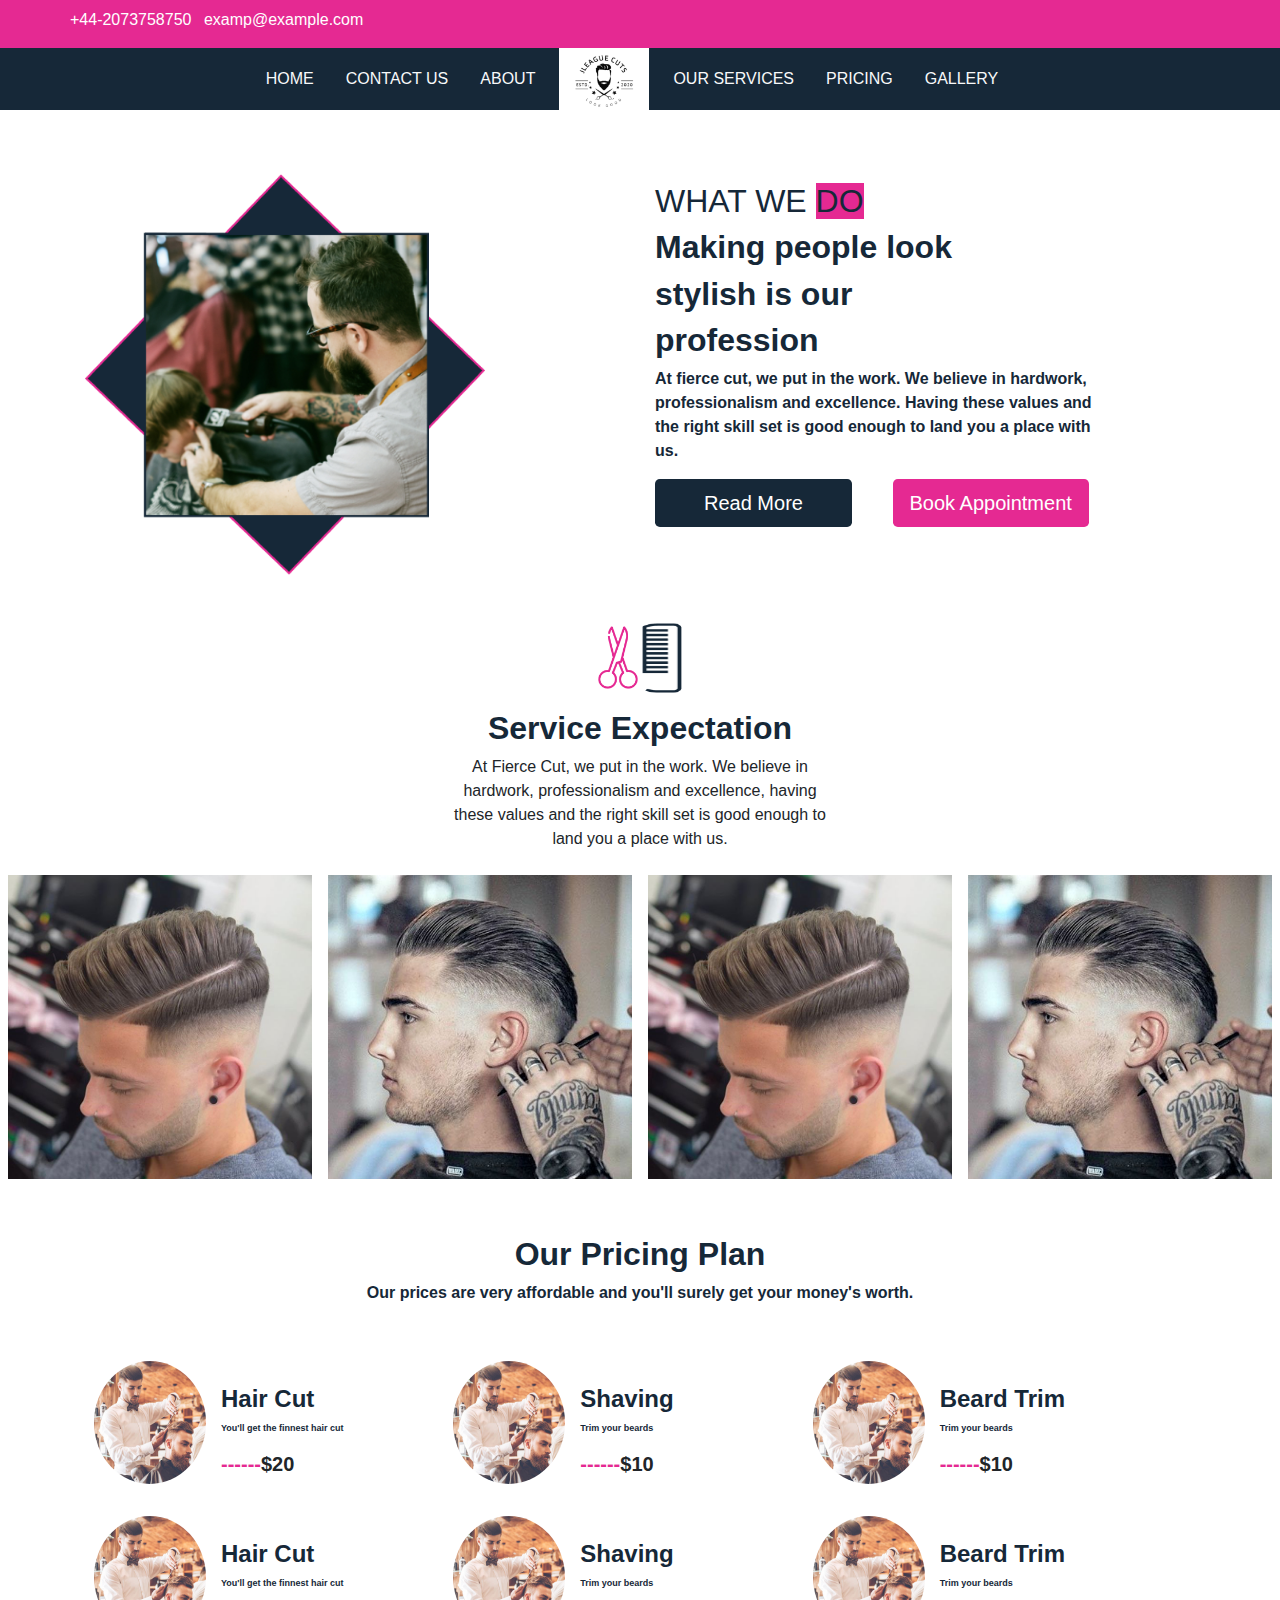
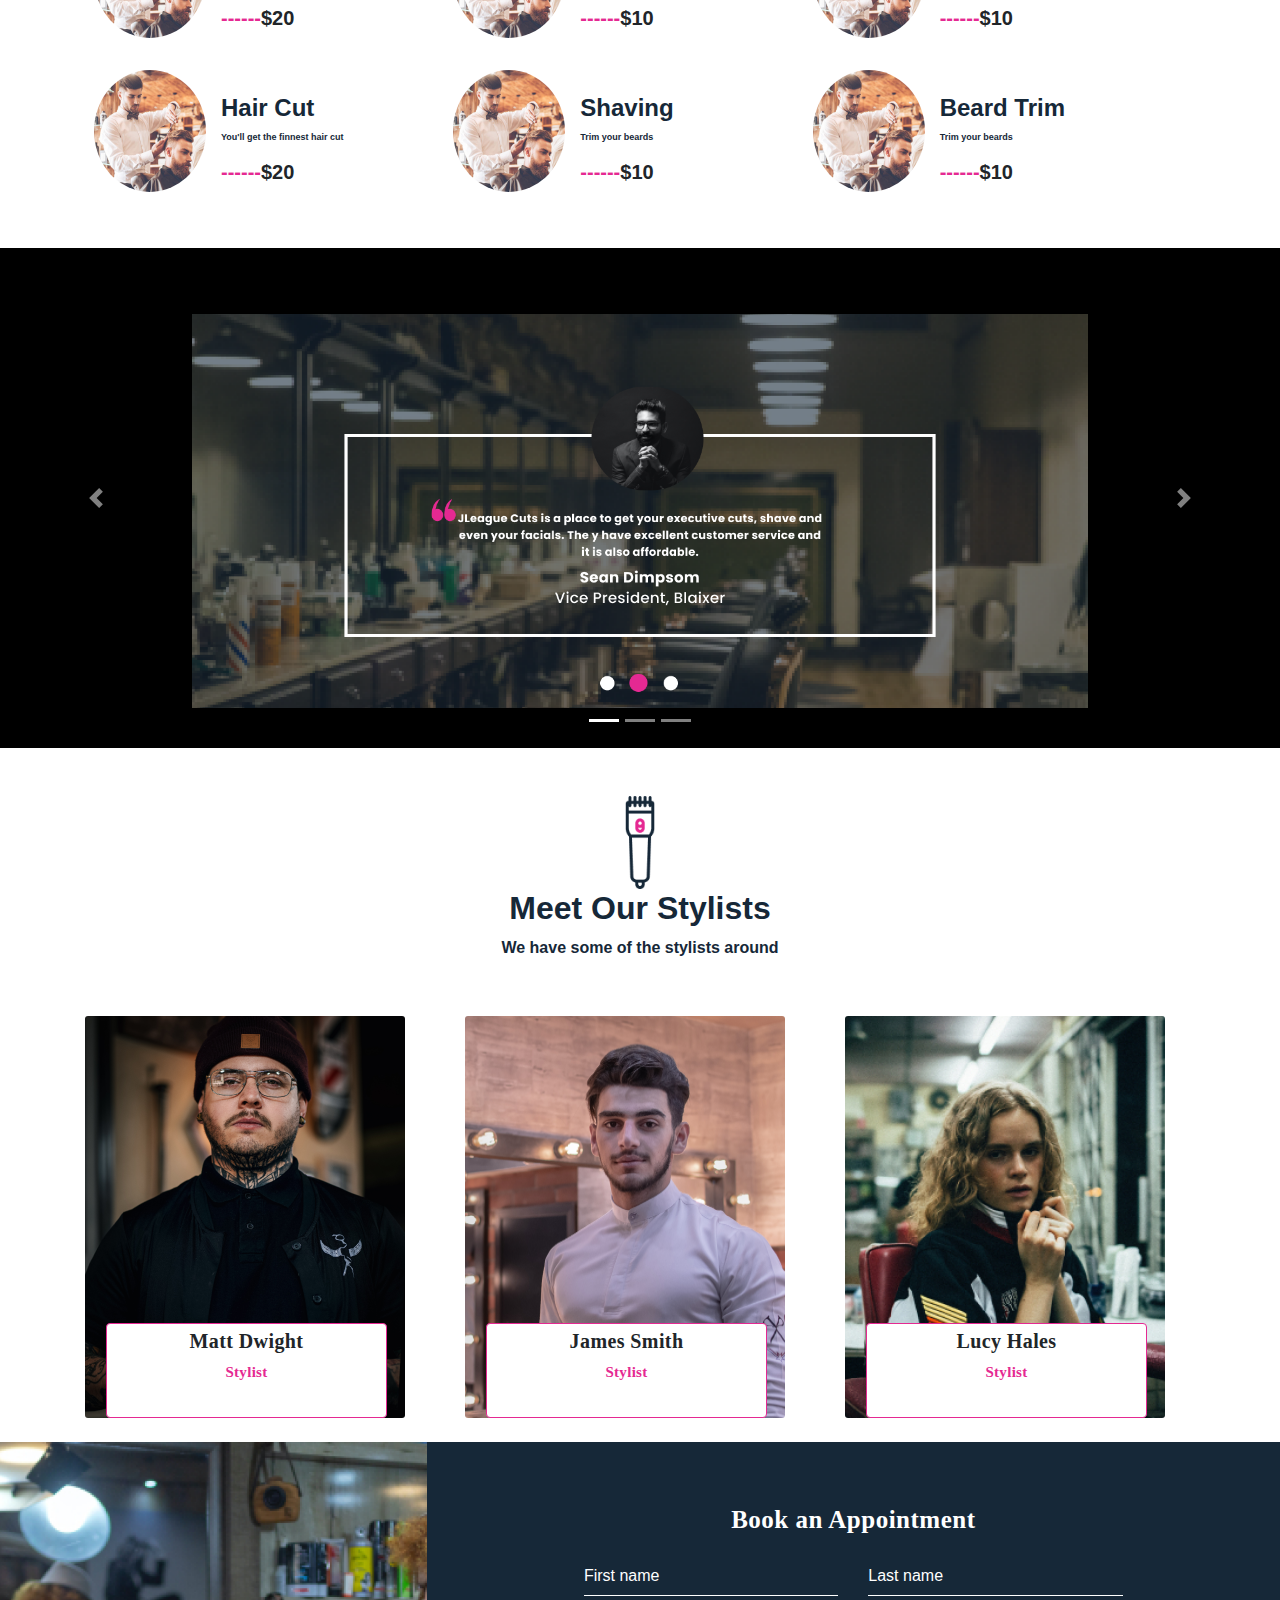
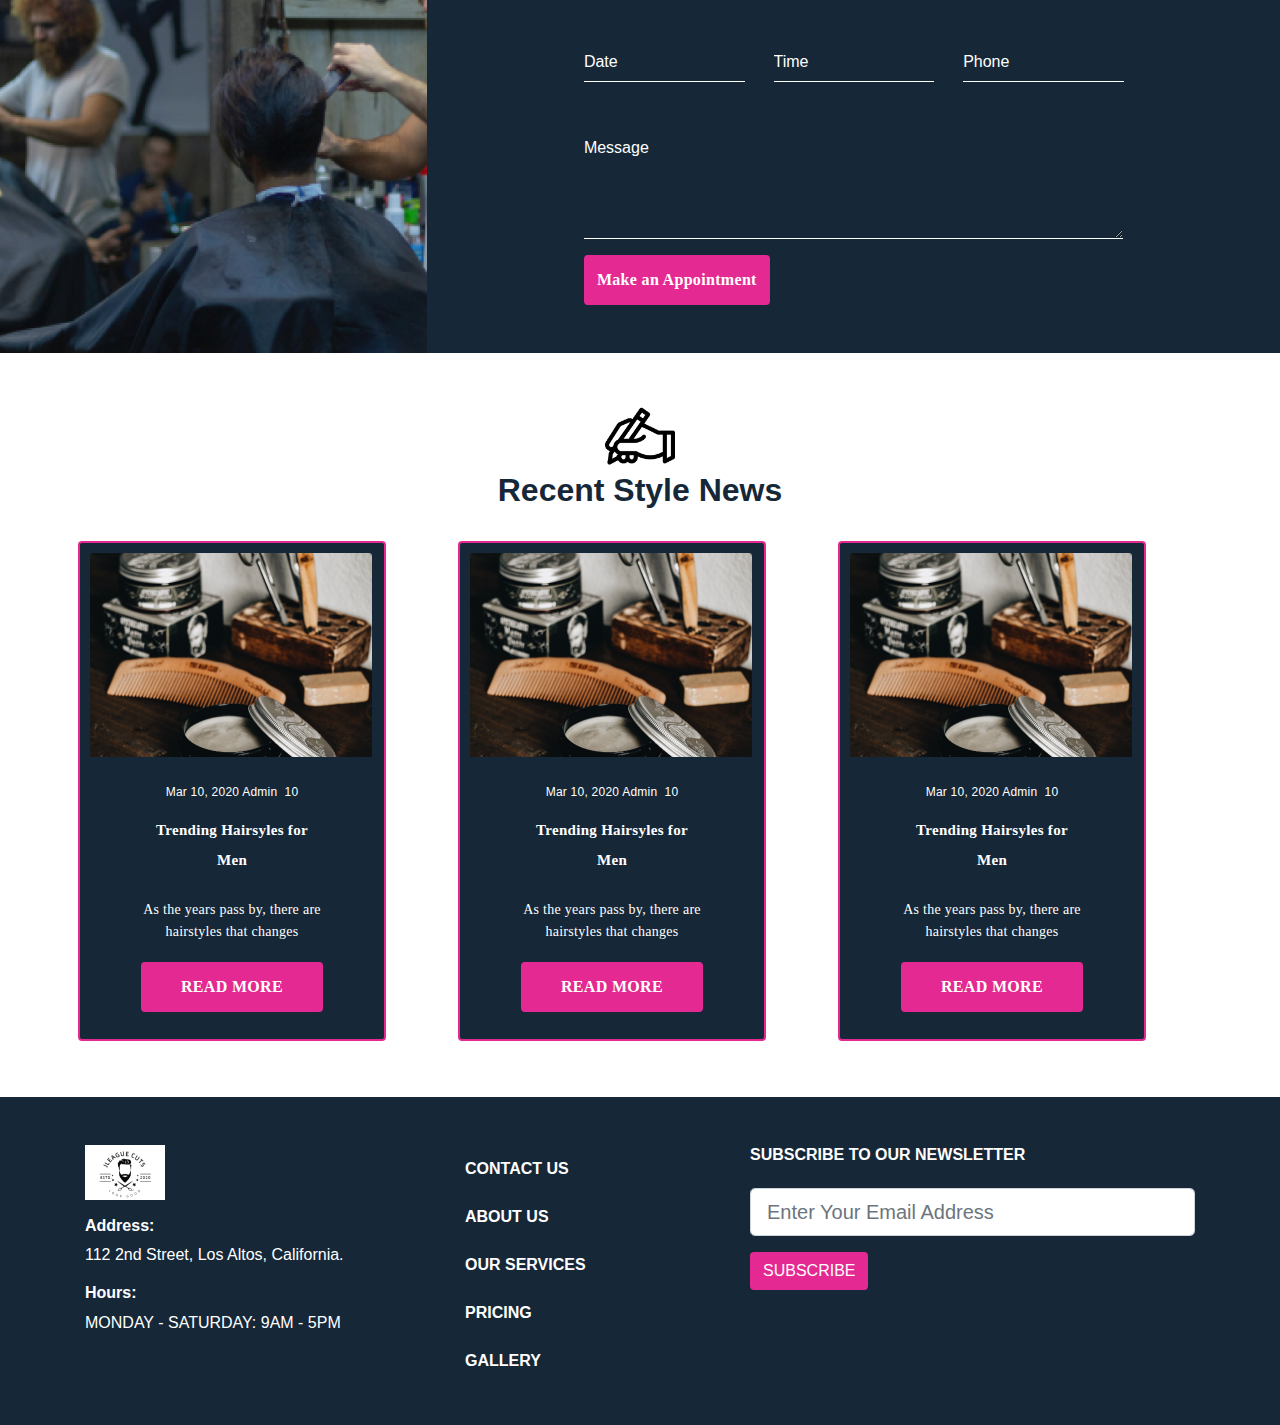
==== index_v3.html @ 3aaf2278 "Added the files" ====
<!DOCTYPE html>
<html lang="en">

<head>
    <meta charset="UTF-8">
    <meta name="viewport" content="width=device-width, initial-scale=1.0">

    <!-- This CSS link is for BOOTSTRAP -->
    <link rel="stylesheet" type="text/css" href="css/bootstrap.css">

    <!-- This CSS link is my FONT AWESOME ICONS -->
    <link rel="stylesheet" href="https://use.fontawesome.com/releases/v5.13.1/css/all.css"
        integrity="sha384-xxzQGERXS00kBmZW/6qxqJPyxW3UR0BPsL4c8ILaIWXva5kFi7TxkIIaMiKtqV1Q" crossorigin="anonymous">

    <!-- This CSS link is for my CUSTOM CSS -->
    <link rel="stylesheet" type="text/css" href="./css/styles_v3.css">

    <title>Jleague Cuts</title>
</head>

<body>


    <!-- NAVIGATION STARTS HERE  -->
   <div class="desktop-nav">

    <div style="background-color: #E52992;">
        <div class="container pt-2">
            <div class="row">
                <p class="text-center">
                    <i class="fas fa-phone text-white" aria-hidden="true"></i> <a style="text-decoration: none;"
                        href="tel:+44-20771838750" class="text-white">+44-2073758750</a>

                    <i class="fas ml-2 fa-envelope text-white" aria-hidden="true"></i> <a style="text-decoration: none;"
                        class="text-white" href=" mailto:example@example.com">
                        examp@example.com</a>

                    <a href="#"> <i class="fab ml-2 fa-facebook text-white" aria-hidden="true"></i></a>
                    <a href="#"> <i class="fab fa-twitter text-white" aria-hidden="true"></i></a>
                    <a href="#"><i class="fab fa-instagram text-white" aria-hidden="true"></i></a>


                </p>
            </div>
        </div>
    </div>

    <nav style=" background-color: #162838;" class="navbar pt-0 pb-0 navbar-expand-lg navbar-light">
        <button type="button" class="navbar-toggler text-white" data-toggle="collapse" data-target="#navbarCollapse"
            aria-controls="navbarCollapse" aria-expanded="false" aria-label="Toggle navigation">
            <span class="navbar-dark navbar-toggler-icon text-white"></span>
        </button>
        <div class="collapse navbar-collapse" id="navbarCollapse">
            <ul class="mx-auto navbar-nav">
                <li class="nav-item">
                    <a class="pr-4 text-light nav-link" href="">HOME</a>
                </li>
                <li class="nav-item">
                    <a class="pr-4  text-light nav-link" href="#contact">CONTACT US</a>
                </li>
                <li class="nav-item">
                    <a class="pr-4 text-light nav-link" href="#carouselExampleCaptions">ABOUT</a>
                </li>

                <li class="nav-item">
                    <a class="navbar-brand pt-0" href="#">
                        <img src="./images/logo 1.png" width="90" alt="" loading="lazy">
                    </a>
                </li>


                <li class="nav-item">
                    <a class="pr-4 text-light nav-link" href="#service">OUR SERVICES</a>
                </li>
                <li class="nav-item">
                    <a class="pr-4 text-light nav-link" href="#pricing">PRICING</a>
                </li>
                <li class="nav-item">
                    <a class="pr-4 text-light nav-link" href="">GALLERY</a>
                </li>
            </ul>
        </div>
    </nav>
   </div>
    <!-- NAVIGATION ENDS HERE -->

    <!-- MOBILE NAVIGATION STARTS HERE  -->
    <div class="mobile-nav">

    <div style="background-color: #E52992;">
        <div class="container pt-2">
            <div class="row">
                    <div class="col-md-12 text-center">
                        <i class="fas fa-phone text-white" aria-hidden="true"></i> <a style="text-decoration: none;"
                        href="tel:+44-20771838750" class="text-white">+44-2073758750</a> <br>

                    <i class="fas ml-2 fa-envelope text-white" aria-hidden="true"></i> <a style="text-decoration: none;"
                        class="text-white" href=" mailto:example@example.com">
                        examp@example.com</a> <br>

                    <a href="#"> <i class="fab ml-2 fa-facebook text-white" aria-hidden="true"></i></a>
                    <a href="#"> <i class="fab fa-twitter text-white" aria-hidden="true"></i></a>
                    <a href="#"><i class="fab fa-instagram text-white" aria-hidden="true"></i></a>

                    </div>
            </div>
        </div>
    </div>

        <nav style=" background-color: #162838;" class="navbar navbar-expand-lg navbar-light">
            <a class="navbar-brand " href="#">
                <img src="./images/logo 1.png" width="40" alt="" loading="lazy">
            </a>

            <button type="button" class="navbar-toggler text-white ml-auto" data-toggle="collapse" data-target="#navbarCollapse"
                aria-controls="navbarCollapse" aria-expanded="false" aria-label="Toggle navigation">
                <span class="navbar-dark navbar-toggler-icon text-white"></span>
            </button>

            
            <div class="collapse navbar-collapse" id="navbarCollapse">
                <ul class="mx-auto navbar-nav">
                    <li class="nav-item">
                        <a class="pr-4 text-light nav-link" href="">HOME</a>
                    </li>
                    <li class="nav-item">
                        <a class="pr-4  text-light nav-link" href="#contact">CONTACT US</a>
                    </li>
                    <li class="nav-item">
                        <a class="pr-4 text-light nav-link" href="#carouselExampleCaptions">ABOUT</a>
                    </li>
    
    
    
    
                    <li class="nav-item">
                        <a class="pr-4 text-light nav-link" href="#service">OUR SERVICES</a>
                    </li>
                    <li class="nav-item">
                        <a class="pr-4 text-light nav-link" href="#pricing">PRICING</a>
                    </li>
                    <li class="nav-item">
                        <a class="pr-4 text-light nav-link" href="">GALLERY</a>
                    </li>
                </ul>
            </div>
        </nav>
        
    </div>
    <!-- MOBILE NAVIGATION ENDS HERE -->

    <!-- #######################WHAT WE DO SECTION################################# -->
    <div class="container">
        <div class="col-md-1"></div>
        <div class="row mt-5">
            <div class="col-md-6 pt-3">
                <div class="">
                    <img class="img-fluid" src="./images/Top design (2).png" width="400" height="300">
                </div>
            </div>
            <div class="col-md-5">
                <h2 style="color: #162838;" class="pt-4">WHAT WE <span style="background-color: #E52992;">DO</span>
                </h2>
                <h2 style="color: #162838;" class="font-weight-bold text-left">Making people look</h2>
                <h2 style="color: #162838;" class="font-weight-bold text-left">stylish is our</h2>
                <h2 style="color: #162838;" class="font-weight-bold text-left">profession</h2>
                <p style="color: #162838;width:100%" class="font-weight-bold text-left">At fierce cut, we put in the work. We
                    believe in hardwork, professionalism and excellence. Having these values and the right skill set is
                    good enough to land you a place with us.
                </p>
                <div class="row">
                    <div class="col-md-6">
                        <button style="background-color: #162838;" class="btn mb-3 pl-5 pr-5 text-white btn-lg">Read More</button>
                    </div>
                    <div class="col-md-6">
                        <button style="background-color: #E52992;" class="btn mb-3 text-white btn-lg">Book Appointment</button>

                    </div>
                </div>
            </div>
        </div>
    </div>
    <!-- #######################WHAT WE DO SECTION################################# -->







    <!-- ######################BUTTON TO PUSH THE PAGE BACK UP################################## -->
    <button onclick="topFunction()" id="myBtn" title="Go to top">^</button>
    <!-- ####################################################################### -->



    <!-- ##########################SERVICE EXPECTATION SECTION############################## -->

    <section id="service" class="container-fluid mt-5 mb-5">
        <div class="text-center">
            <div class="">
                <img src="./css/barbpics/Vector(2).png" style="width:40px" class="mx-auto img-fluid">
                <img src="./css/barbpics/Vector(1).png" style="width:40px;height:70px"  class="mx-auto img-fluid"> </div>
            <!-- <i style="color: #E52992;" class="fas fa-cut fa-5x"></i> -->
            <h2 style="color: #162838;" class="mt-3 font-weight-bold">Service Expectation</h2>
            <p class="col-md-4 mt- mx-auto">At Fierce Cut, we put in the work. We believe in hardwork,
                professionalism and
                excellence,
                having these
                values and the right skill set is good enough to land you a place with us.
            </p>
            <div class="row mt-2">
                <div class="col-md-3 p-2 containers">
                    <img src="./images/bab2.jpg" class="img-fluid image" alt="">
                    <div class="middle">
                        <div class="text">
                            <i class="fas fa-cut fa-3x"></i>
                            <h6 class="font-weight-bold">Hair Cut</h6>
                            <p style="font-size: 9px;">Our stylist are good at what they do.</p>
                        </div>
                    </div>
                </div>
                <div class="col-md-3 p-2 containers">
                    <img src="./images/bab3.jpg" class='img-fluid image' alt="">
                    <div class="middle">
                        <div class="text">
                            <i class="fas fa-cut fa-3x"></i>
                            <h6 class="font-weight-bold">Hair Cut</h6>
                            <p style="font-size: 9px;">Our stylist are good at what they do.</p>
                        </div>
                    </div>
                </div>
                <div class="col-md-3 p-2 containers">
                    <img src="./images/bab2.jpg" class="img-fluid image" alt="">
                    <div class="middle">
                        <div class="text">
                            <i class="fas fa-cut fa-3x"></i>
                            <h6 class="font-weight-bold">Hair Cut</h6>
                            <p style="font-size: 9px;">Our stylist are good at what they do.</p>
                        </div>
                    </div>
                </div>
                <div class="col-md-3 p-2 containers">
                    <img src="./images/bab3.jpg" class='img-fluid image' alt="">
                    <div class="middle">
                        <div class="text">
                            <i class="fas fa-cut fa-3x"></i>
                            <h6 class="font-weight-bold">Hair Cut</h6>
                            <p style="font-size: 9px;">Our stylist are good at what they do.</p>
                        </div>
                    </div>
                </div>
            </div>
        </div>
    </section>

    <!-- ######################################################## -->


    <!-- ############################PRICING PLAN SECTION############################ -->
    <section id="pricing" class="mb-5">
        <div class="text-center">
            <i style="color: #E52992;" class="fas fa-tags fa-3x"></i>
            <h2 style="color: #162838;" class="font-weight-bold">Our Pricing Plan</h2>
            <p style="color: #162838;" class="font-weight-bold text-center">Our prices are very affordable and you'll
                surely get
                your money's worth.</p>

            <div class="container mt-5">
                <div class="row m-3">
                    <div class="col-md-4 p-2">
                        <div class="row">
                            <img src="./images/bab4.jpg" style="border-radius: 50%; width: 30%;" class="img-fluid"
                                alt="">

                            <div class="col text-left pt-4">
                                <h4 class="font-weight-bold" style=" color: #162838;">Hair Cut</h4>
                                <p class="font-weight-bold" style="color: #162838; font-size: 9px;">You'll get the
                                    finnest hair cut
                                </p>
                                <h5 class="font-weight-bold"><span style="color: #E52992;">------</span>$20</h5>
                            </div>
                        </div>
                    </div>
                    <div class="col-md-4 p-2">
                        <div class="row">
                            <img src="./images/bab4.jpg" style="border-radius: 50%; width: 30%;" class="img-fluid"
                                alt="">

                            <div class="col text-left pt-4">
                                <h4 class="font-weight-bold" style=" color: #162838;">Shaving</h4>
                                <p class="font-weight-bold" style="color: #162838; font-size: 9px;">Trim your beards</p>
                                <h5 class="font-weight-bold"><span style="color: #E52992;">------</span>$10</h5>
                            </div>
                        </div>
                    </div>
                    <div class="col-md-4 p-2">
                        <div class="row">
                            <img src="./images/bab4.jpg" style="border-radius: 50%; width: 30%;" class="img-fluid"
                                alt="">

                            <div class="col text-left pt-4">
                                <h4 class="font-weight-bold" style=" color: #162838;">Beard Trim</h4>
                                <p class="font-weight-bold" style="color: #162838; font-size: 9px;">Trim your beards</p>
                                <h5 class="font-weight-bold"><span style="color: #E52992;">------</span>$10</h5>
                            </div>
                        </div>
                    </div>
                </div>

                <div class="row m-3">
                    <div class="col-md-4 p-2">
                        <div class="row">
                            <img src="./images/bab4.jpg" style="border-radius: 50%; width: 30%;" class="img-fluid"
                                alt="">

                            <div class="col text-left pt-4">
                                <h4 class="font-weight-bold" style=" color: #162838;">Hair Cut</h4>
                                <p class="font-weight-bold" style="color: #162838; font-size: 9px;">You'll get the
                                    finnest hair cut
                                </p>
                                <h5 class="font-weight-bold"><span style="color: #E52992;">------</span>$20</h5>
                            </div>
                        </div>
                    </div>
                    <div class="col-md-4 p-2">
                        <div class="row">
                            <img src="./images/bab4.jpg" style="border-radius: 50%; width: 30%;" class="img-fluid"
                                alt="">

                            <div class="col text-left pt-4">
                                <h4 class="font-weight-bold" style=" color: #162838;">Shaving</h4>
                                <p class="font-weight-bold" style="color: #162838; font-size: 9px;">Trim your beards</p>
                                <h5 class="font-weight-bold"><span style="color: #E52992;">------</span>$10</h5>
                            </div>
                        </div>
                    </div>
                    <div class="col-md-4 p-2">
                        <div class="row">
                            <img src="./images/bab4.jpg" style="border-radius: 50%; width: 30%;" class="img-fluid"
                                alt="">

                            <div class="col text-left pt-4">
                                <h4 class="font-weight-bold" style=" color: #162838;">Beard Trim</h4>
                                <p class="font-weight-bold" style="color: #162838; font-size: 9px;">Trim your beards</p>
                                <h5 class="font-weight-bold"><span style="color: #E52992;">------</span>$10</h5>
                            </div>
                        </div>
                    </div>
                </div>
                
                
                 <div class="row m-3">
                    <div class="col-md-4 p-2">
                        <div class="row">
                            <img src="./images/bab4.jpg" style="border-radius: 50%; width: 30%;" class="img-fluid"
                                alt="">

                            <div class="col text-left pt-4">
                                <h4 class="font-weight-bold" style=" color: #162838;">Hair Cut</h4>
                                <p class="font-weight-bold" style="color: #162838; font-size: 9px;">You'll get the
                                    finnest hair cut
                                </p>
                                <h5 class="font-weight-bold"><span style="color: #E52992;">------</span>$20</h5>
                            </div>
                        </div>
                    </div>
                    <div class="col-md-4 p-2">
                        <div class="row">
                            <img src="./images/bab4.jpg" style="border-radius: 50%; width: 30%;" class="img-fluid"
                                alt="">

                            <div class="col text-left pt-4">
                                <h4 class="font-weight-bold" style=" color: #162838;">Shaving</h4>
                                <p class="font-weight-bold" style="color: #162838; font-size: 9px;">Trim your beards</p>
                                <h5 class="font-weight-bold"><span style="color: #E52992;">------</span>$10</h5>
                            </div>
                        </div>
                    </div>
                    <div class="col-md-4 p-2">
                        <div class="row">
                            <img src="./images/bab4.jpg" style="border-radius: 50%; width: 30%;" class="img-fluid"
                                alt="">

                            <div class="col text-left pt-4">
                                <h4 class="font-weight-bold" style=" color: #162838;">Beard Trim</h4>
                                <p class="font-weight-bold" style="color: #162838; font-size: 9px;">Trim your beards</p>
                                <h5 class="font-weight-bold"><span style="color: #E52992;">------</span>$10</h5>
                            </div>
                        </div>
                    </div>
                </div>

        

            </div>
        </div>
    </section>
    <!-- ######################################################## -->



    <!-- #########################CAROUSEL SECTION############################### -->

    <div id="carouselExampleCaptions" class="carousel slide" data-ride="carousel">
        <ol class="carousel-indicators">
            <li data-target="#carouselExampleCaptions" data-slide-to="0" class="active"></li>
            <li data-target="#carouselExampleCaptions" data-slide-to="1"></li>
            <li data-target="#carouselExampleCaptions" data-slide-to="2"></li>
        </ol>
        <div class="carousel-inner" style="background-color: black">
            <div class="carousel-item active" style="background-color: black">
                <div style="background-color:black"></div> 
                <div class="carousel-caption d-none d-md-block">
                        <img style="width: 100%; height: 100%;" class="img-fluid"
                            src="./images/Testimonial section.png" alt="">
                </div>
            </div>
            <div class="carousel-item">
                <img src="./images/car2.jpg" class="d-block w-100" alt="...">
                <div class="carousel-caption d-none d-md-block">
                    <div style="border: 2px solid #ffff;">
                        <img style="border-radius: 50%; width: 25%; height: 25%;" class="img-fluid"
                            src="./images/bab2.jpg" alt="">
                        <p><i style="color: #E52992;" class="fas fa-2x fa-quote-left"></i>Jleague Cuts is a place to get
                            your
                            executive cuts, shave and even facials. They have excellent customer service and it's
                            affordable
                        </p>
                        <h5 class="font-weight-bold">Sean Dimpson</h5>
                        <h6>Vice President, Blaixer</h6>
                    </div>
                </div>
            </div>
            <div class="carousel-item">
                <img src="./images/car3.jpg" class="d-block w-100" alt="...">
                <div class="carousel-caption d-none d-md-block">
                    <div style="border: 2px solid #ffff;">
                        <img style="border-radius: 50%; width: 25%; height: 25%;" class="img-fluid"
                            src="./images/bab2.jpg" alt="">
                        <p><i style="color: #E52992;" class="fas fa-2x fa-quote-left"></i>Jleague Cuts is a place to get
                            your
                            executive cuts, shave and even facials. They have excellent customer service and it's
                            affordable
                        </p>
                        <h5 class="font-weight-bold">Sean Dimpson</h5>
                        <h6>Vice President, Blaixer</h6>
                    </div>
                </div>
            </div>
        </div>
        <a class="carousel-control-prev" href="#carouselExampleCaptions" role="button" data-slide="prev">
            <span class="carousel-control-prev-icon" aria-hidden="true"></span>
            <span class="sr-only">Previous</span>
        </a>
        <a class="carousel-control-next" href="#carouselExampleCaptions" role="button" data-slide="next">
            <span class="carousel-control-next-icon" aria-hidden="true"></span>
            <span class="sr-only">Next</span>
        </a>
    </div>

    <!-- ######################################################## -->



    <!-- #######################3RD  SECTION######################### -->
    <div class="container mt-5">
        <div class="text-center">
            <img src="./assets/Group.png" style="width: 30px;" alt="">
            <h2 style="color: #162838;" class="font-weight-bold">Meet Our Stylists</h2>
            <p style="color: #162838;" class=" font-weight-bold">We have some of the stylists around</p>
        </div>
        <div class="row mt-5">
            <div class="col-md-4 mt-2">
                <div class=" text-black">
                    <img class="card-img" style="width: 320px;height: 402px;"
                        src="./assets/andre-reis-_XD3D9pH83k-unsplash 1.png" alt="Card image">
                    <div class="card-img-overlay pb-0">
                        <div class="pl-3">
                            <div class="card large-box text-center stylist-box">
                                <h5>Matt Dwight</h5>
                                <p>Stylist</p>
                                <span>
                                    <a href=""><i class="fab fa-twitter"></i></a>
                                    <a href=""><i class="fab fa-facebook"></i></a>
                                    <a href=""><i class="fab fa-instagram"></i></a>
                                </span>
                            </div>
                        </div>
                    </div>
                </div>
            </div>
            <div class="col-md-4 mt-2">
                <div class=" text-black">
                    <img class="card-img" style="width: 320px;height: 402px;"
                        src="./assets/ashkan-forouzani-NwBA6hMtD50-unsplash 1.png" alt="Card image">
                    <div class="card-img-overlay pb-0">
                        <div class="pl-3">
                            <div class="card large-box text-center stylist-box">
                                <h5>James Smith</h5>
                                <p>Stylist</p>
                                <span>
                                    <a href=""><i class="fab fa-twitter"></i></a>
                                    <a href=""><i class="fab fa-facebook"></i></a>
                                    <a href=""><i class="fab fa-instagram"></i></a>
                                </span>
                            </div>
                        </div>
                    </div>
                </div>
            </div>
            <div class="col-md-4 mt-2">
                <div class=" text-black">
                    <img class="card-img" style="width: 320px;height: 402px;"
                        src="./assets/joshua-rawson-harris-jmnw_FqdR8k-unsplash 1.png" alt="Card image">
                    <div class="card-img-overlay pb-0">
                        <div class="pl-3">
                            <div class="card large-box text-center stylist-box">
                                <h5>Lucy Hales</h5>
                                <p>Stylist</p>
                                <span>
                                    <a href=""><i class="fab fa-twitter"></i></a>
                                    <a href=""><i class="fab fa-facebook"></i></a>
                                    <a href=""><i class="fab fa-instagram"></i></a>
                                </span>
                            </div>
                        </div>
                    </div>
                </div>
            </div>
        </div>
    </div>

    <!-- ################################################################################ -->





    <!-- #######################BOOK AN APPOINTMENT SECTION################################# -->
    <div class="container-fluid mt-4">
        <div class="row">
            <div class="col-md-4 p-0">
                <div class="box1">
                    <!-- background image -->
                </div>
            </div>
            <div class="col-md-8 p-0">
                <div class="box2 pt-5 pb-5">
                    <h4 class="text-white">Book an Appointment</h4>
                    <div class="box3">
                        <div class="container">
                            <div class="row">
                                <div class="col-md-2">

                                </div>
                                <div class="col-md-8">
                                    <form action="">
                                        <div class="row">
                                            <div class="col-md-6">
                                                <input type="text" class="form-control" placeholder="First name">
                                            </div>
                                            <div class="col-md-6">
                                                <input type="text" class="form-control" placeholder="Last name">
                                            </div>
                                        </div>
                                        <div class="row mt-5">
                                            <div class="col-md-4">
                                                <div class="input-group">
                                                    <input type="text" class="form-control" placeholder="Date">
                                                    <div class="input-group-prepend">
                                                        <i class="fa fa-calendar pt-2" style="color:#fff"></i>
                                                    </div>
                                                </div>
                                            </div>
                                            <div class="col-md-4">
                                                <div class="input-group">
                                                    <input type="text" class="form-control" placeholder="Time">
                                                    <div class="input-group-prepend">
                                                        <i class="fa fa-clock pt-2" style="color:#fff"></i>
                                                    </div>
                                                </div>
                                            </div>
                                            <div class="col-md-4">
                                                <div class="input-group">
                                                    <input type="number" class="form-control" placeholder="Phone">
                                                    <div class="input-group-prepend">
                                                        <i class="fa fa-phone pt-2" style="color:#fff"></i>
                                                    </div>
                                                </div>
                                            </div>
                                        </div>
                                        <div class="row mt-5">
                                            <div class="col-md-12">
                                                <textarea name="message" class="form-control" placeholder="Message"
                                                    id="" cols="30" rows="4"></textarea>
                                            </div>
                                        </div>
                                        <a href="#" class="btn mt-3">Make an Appointment</a>
                                    </form>
                                </div>
                                <div class="col-md-2">

                                </div>
                            </div>
                        </div>
                    </div>
                </div>
            </div>
        </div>
    </div>

    <!-- ######################################################## -->




    <!-- #############################RECENT STYLE NEWS SECTION############################### -->
    <div class="container mt-5 mb-5">
        <div class="text-center">
            <img src="./assets/draw 1.png" style="width: 70px;" alt="">
            <h2 style="color: #162838;" class="font-weight-bold">Recent Style News</h2>
        </div>
        <div class="row mt-4">
            <div class="col-md-4 p-2">
                <div class="card box-dark text-center text-white">
                    <img class="card-img-top" src="./assets/apothecary-87-Wg3J83R1YSQ-unsplash 1.png"
                        alt="Card image cap">
                    <div class="card-body">
                        <span>Mar 10, 2020 Admin <img src="./assets/comment 1.png" alt=""> 10</span>
                        <h5 class="p-2">Trending Hairsyles for <br> Men</h5>
                        <p class="card-text p-2">As the years pass by, there are <br> hairstyles that changes</p>
                        <a href="#" class="btn">READ MORE</a>
                    </div>
                </div>
            </div>
            <div class="col-md-4 p-2">
                <div class="card box-dark text-center text-white">
                    <img class="card-img-top" src="./assets/apothecary-87-Wg3J83R1YSQ-unsplash 1.png"
                        alt="Card image cap">
                    <div class="card-body">
                        <span>Mar 10, 2020 Admin <img src="./assets/comment 1.png" alt=""> 10</span>
                        <h5 class="p-2">Trending Hairsyles for <br> Men</h5>
                        <p class="card-text p-2">As the years pass by, there are <br> hairstyles that changes</p>
                        <a href="#" class="btn">READ MORE</a>
                    </div>
                </div>
            </div>
            <div class="col-md-4 p-2">
                <div class="card box-dark text-center text-white">
                    <img class="card-img-top" src="./assets/apothecary-87-Wg3J83R1YSQ-unsplash 1.png"
                        alt="Card image cap">
                    <div class="card-body">
                        <span>Mar 10, 2020 Admin <img src="./assets/comment 1.png" alt=""> 10</span>
                        <h5 class="p-2">Trending Hairsyles for <br> Men</h5>
                        <p class="card-text p-2">As the years pass by, there are <br> hairstyles that changes</p>
                        <a href="#" class="btn">READ MORE</a>
                    </div>
                </div>
            </div>
        </div>
    </div>
    <!-- ############################################################################ -->




    <!-- ##############################FOOTER SECTION######################################### -->

    <footer id="contact" class="pb-4" style="background-color: #162838;">
        <div class="container pt-5">
            <div class="row">
                <div class="col-md-4">
                    <img src="./images/logo 1.png" class="img-fluid pb-3" width="80" height="80" alt="" loading="lazy">
                    <div class="text-white">
                        <h6 class="font-weight-bold ">Address:</h6>
                        <address>112 2nd Street, Los Altos, California.</address>
                    </div>

                    <div class="text-white">
                        <h6 class="font-weight-bold ">Hours:</h6>
                        <p>MONDAY - SATURDAY: 9AM - 5PM</p>
                    </div>
                </div>
                <div class="col-md-3">
                    <ul class="list-group pb-3 font-weight-bold list-group-flush text-white">
                        <a style='text-decoration: none;' class="text-white" href="#">
                            <li class="list-group-item pl-0">CONTACT US</li>
                        </a>
                        <a style='text-decoration: none;' class="text-white" href="#">
                            <li class="list-group-item pl-0">ABOUT US</li>
                        </a>
                        <a style='text-decoration: none;' class="text-white" href="#">
                            <li class="list-group-item pl-0">OUR SERVICES</li>
                        </a>
                        <a style='text-decoration: none;' class="text-white" href="#">
                            <li class="list-group-item pl-0">PRICING</li>
                        </a>
                        <a style='text-decoration: none;' class="text-white" href="#">
                            <li class="list-group-item pl-0">GALLERY</li>
                        </a>
                    </ul>
                </div>


                <div class="col-md-5">
                    <h6 class="font-weight-bold text-white">SUBSCRIBE TO OUR NEWSLETTER</h6>
                    <div class="container">
                        <form action="">
                            <div class="row mt-4">
                                <input class=" form-control form-control-lg" type="text"
                                    placeholder="Enter Your Email Address">
                                <button type="button" class="btn mt-3"
                                    style="background-color: #E52992;color:#fff">SUBSCRIBE</button>
                            </div>
                        </form>
                    </div>
                </div>
            </div>
        </div>
    </footer>
    <!-- ####################################################################### -->



    <!-- The Scripts below are from bootstrap. They will enable some bootstrap performance -->
    <script src="js/jquery-3.4.1.min.js" charset="utf-8"></script>
    <script src="js/index.js"></script>
    <script src="js/bootstrap.bundle.min.js" charset="utf-8"></script>
    <script type="text/javascript">
        $(function () {
            $('[data-toggle="tooltip"]').tooltip();
        });

        $("li.dropdown").click(function () {
            $("nav.navbar").toggleClass("open");
        });
    </script>
</body>

</html>
---- css/styles_v3.css ----
#myBtn {
    display: none;
    /* Hidden by default */
    position: fixed;
    /* Fixed/sticky position */
    bottom: 90px;
    /* Place the button at the bottom of the page */
    right: 30px;
    /* Place the button 30px from the right */
    z-index: 99;
    /* Make sure it does not overlap */
    border: none;
    /* Remove borders */
    outline: none;
    /* Remove outline */
    background-color: #E52992;
    /* Set a background color */
    color: white;
    /* Text color */
    cursor: pointer;
    /* Add a mouse pointer on hover */
    padding: 5px 13px;
    /* Rounded corners */
    font-size: 18px;
    /* Increase font size */
}

#myBtn:hover {
    background-color: #ffffff;
    color: black;
    /* Add a dark-grey background on hover */
}

.mobile-nav{
    display:none
}
li.nav-item {
    align-items: center;
    display: flex;
}




.containers {
    position: relative;
    width: 50%;
}

.image {
    opacity: 1;
    display: block;
    width: 100%;
    height: auto;
    transition: .5s ease;
    backface-visibility: hidden;
}

.middle {
    transition: .5s ease;
    opacity: 0;
    position: absolute;
    top: 50%;
    left: 50%;
    transform: translate(-50%, -50%);
    -ms-transform: translate(-50%, -50%);
    text-align: center;
}

.containers:hover .image {
    opacity: 0.9;
}
.containers:hover .middle {
    opacity: 1;
}

.text {
    color: white;
    font-size: 16px;
    padding: 16px 32px;
}


.carousel-item {
    height: 500px;
}

.carousel-item img {
    height: 500px;
}


/* 3rd section */
.main-box {
    text-align: center;
    justify-content: center;
}

.main-box img {
    height: 50px;
}

.main-box h5 {
    font-family: Poppins;
    font-style: normal;
    font-weight: bold;
    font-size: 25px;
    line-height: 30px;
    margin-bottom: 0px;
    letter-spacing: 0.02em;
    color: #162838;
}

.main-box p {
    font-family: Poppins;
    font-style: normal;
    font-weight: bold;
    font-size: 13px;
    line-height: 22px;
    letter-spacing: 0.02em;
    color: #000000;

}

.card-img-overlay {
    display: flex;
    align-items: flex-end;
}

.large-box {
    background: #FFFFFF;
    border: 1.5px solid #E52992;
    box-sizing: border-box;
    width: 281px;
    height: 95px;
}

.large-box h5 {
    font-family: Poppins;
    font-style: normal;
    font-weight: bold;
    font-size: 20px;
    letter-spacing: 0.02em;
}

.large-box p {
    font-family: Poppins;
    font-style: normal;
    font-weight: bold;
    font-size: 15px;
    margin-bottom: 0px;
    letter-spacing: 0.02em;
    color: #E52992;
}

span a i {
    color: #E52992;
}

.stylist-box {
    padding: 5px 0px;
}

.box1 {
    background: url('../assets/mostafa-meraji-FQlEeKnggUI-unsplash\ 1.png');
    height: 511px;
    width: 100%;
    background-repeat: no-repeat;
    background-size: cover;
}

.box2 {
    background: #162838;
}

.box2 h4 {
    font-family: Poppins;
    font-style: normal;
    font-weight: bold;
    font-size: 25px;
    line-height: 60px;
    text-align: center;
    letter-spacing: 0.02em;
    color: #FFFFFF;
}

.box-dark {
    width: 308px;
    padding: 10px;
    height: 500px;
    background: #162838;
    border: 2px solid #E52992;
    box-sizing: border-box;
}

.box-dark img {
    width: 282px;
    height: 204px;
}

.box-dark span img {
    width: 15px;
    height: auto;
}

.box-dark span {
    font-weight: 300;
    font-size: 12px;
    line-height: 30px;
    letter-spacing: 0.02em;
    color: #FFFFFF;
}

.box-dark h5 {
    font-family: Poppins;
    font-style: normal;
    font-weight: bold;
    font-size: 15px;
    line-height: 30px;
    letter-spacing: 0.02em;
}

.box-dark p {
    font-family: Poppins;
    font-style: normal;
    font-weight: normal;
    font-size: 14px;
    line-height: 22px;
    height: 55px;
    letter-spacing: 0.02em;

}

.box-dark a {
    font-family: Poppins;
    font-style: normal;
    font-weight: bold;
    font-size: 16px;
    line-height: 36px;
    letter-spacing: 0.02em;
    color: #fff;
    background: #E52992;
    width: 182px;
    height: 50px;
}

.box3 input.form-control {
    background: transparent;
    border: 0;
    padding-left: 0px;
    border-bottom: 1px solid #FFFFFF;
    border-radius: 0;
}

.box3 input::placeholder,
.box3 textarea::placeholder {
    color: #FFFFFF;

}

.box3 textarea {
    background: transparent;
    border: 0;
    padding-left: 0px;
    border-bottom: 1px solid #FFFFFF;
    border-radius: 0;
}

.box3 a.btn {
    font-family: Poppins;
    font-style: normal;
    font-weight: bold;
    font-size: 16px;
    line-height: 36px;
    letter-spacing: 0.02em;
    color: #fff;
    background: #E52992;
    height: 50px;
}

.box3 .input-group-prepend i {
    border-bottom: 1px solid #fff;
}



@media only screen and (min-device-width: 320px) and (max-device-width: 667px) and (-webkit-min-device-pixel-ratio: 2) and (orientation: portrait) {
    .middle {
        font-size: 6px;
        transition: .5s ease;
        opacity: 0;
        position: absolute;
        top: 50%;
        left: 50%;
        transform: translate(-50%, -50%);
        -ms-transform: translate(-50%, -50%);
        text-align: center;
    }
}

@media only screen and (min-device-width: 320px) and (max-device-width: 568px) and (-webkit-min-device-pixel-ratio: 2) {
    .middle {
        font-size: 6px;
        transition: .5s ease;
        opacity: 0;
        position: absolute;
        top: 50%;
        left: 50%;
        transform: translate(-50%, -50%);
        -ms-transform: translate(-50%, -50%);
        text-align: center;
    }

    .text {
        color: white;
        font-size: 10px;
        padding: 10px 10px;
    }
}

@media only screen and (max-width:780px){
    .desktop-nav{
        display: none;
    }
    .mobile-nav{
        display: inline;
    }
}
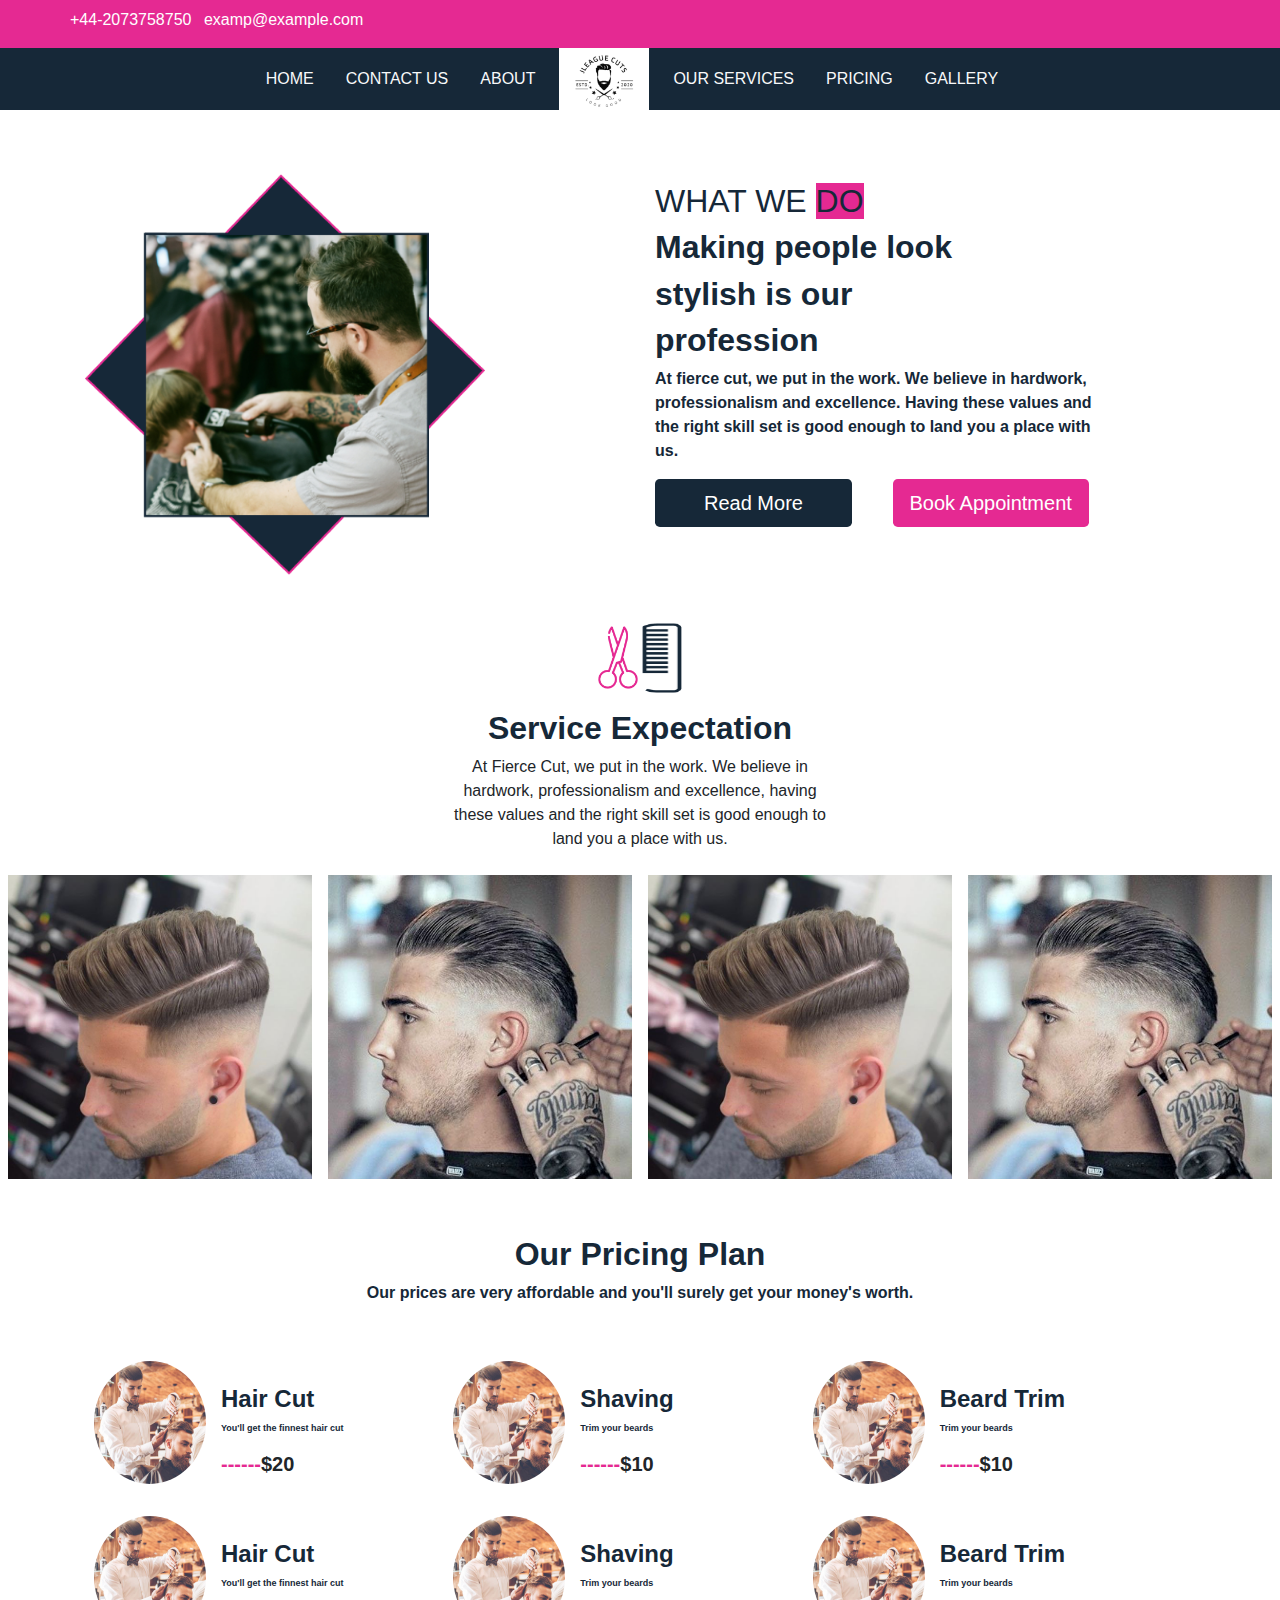
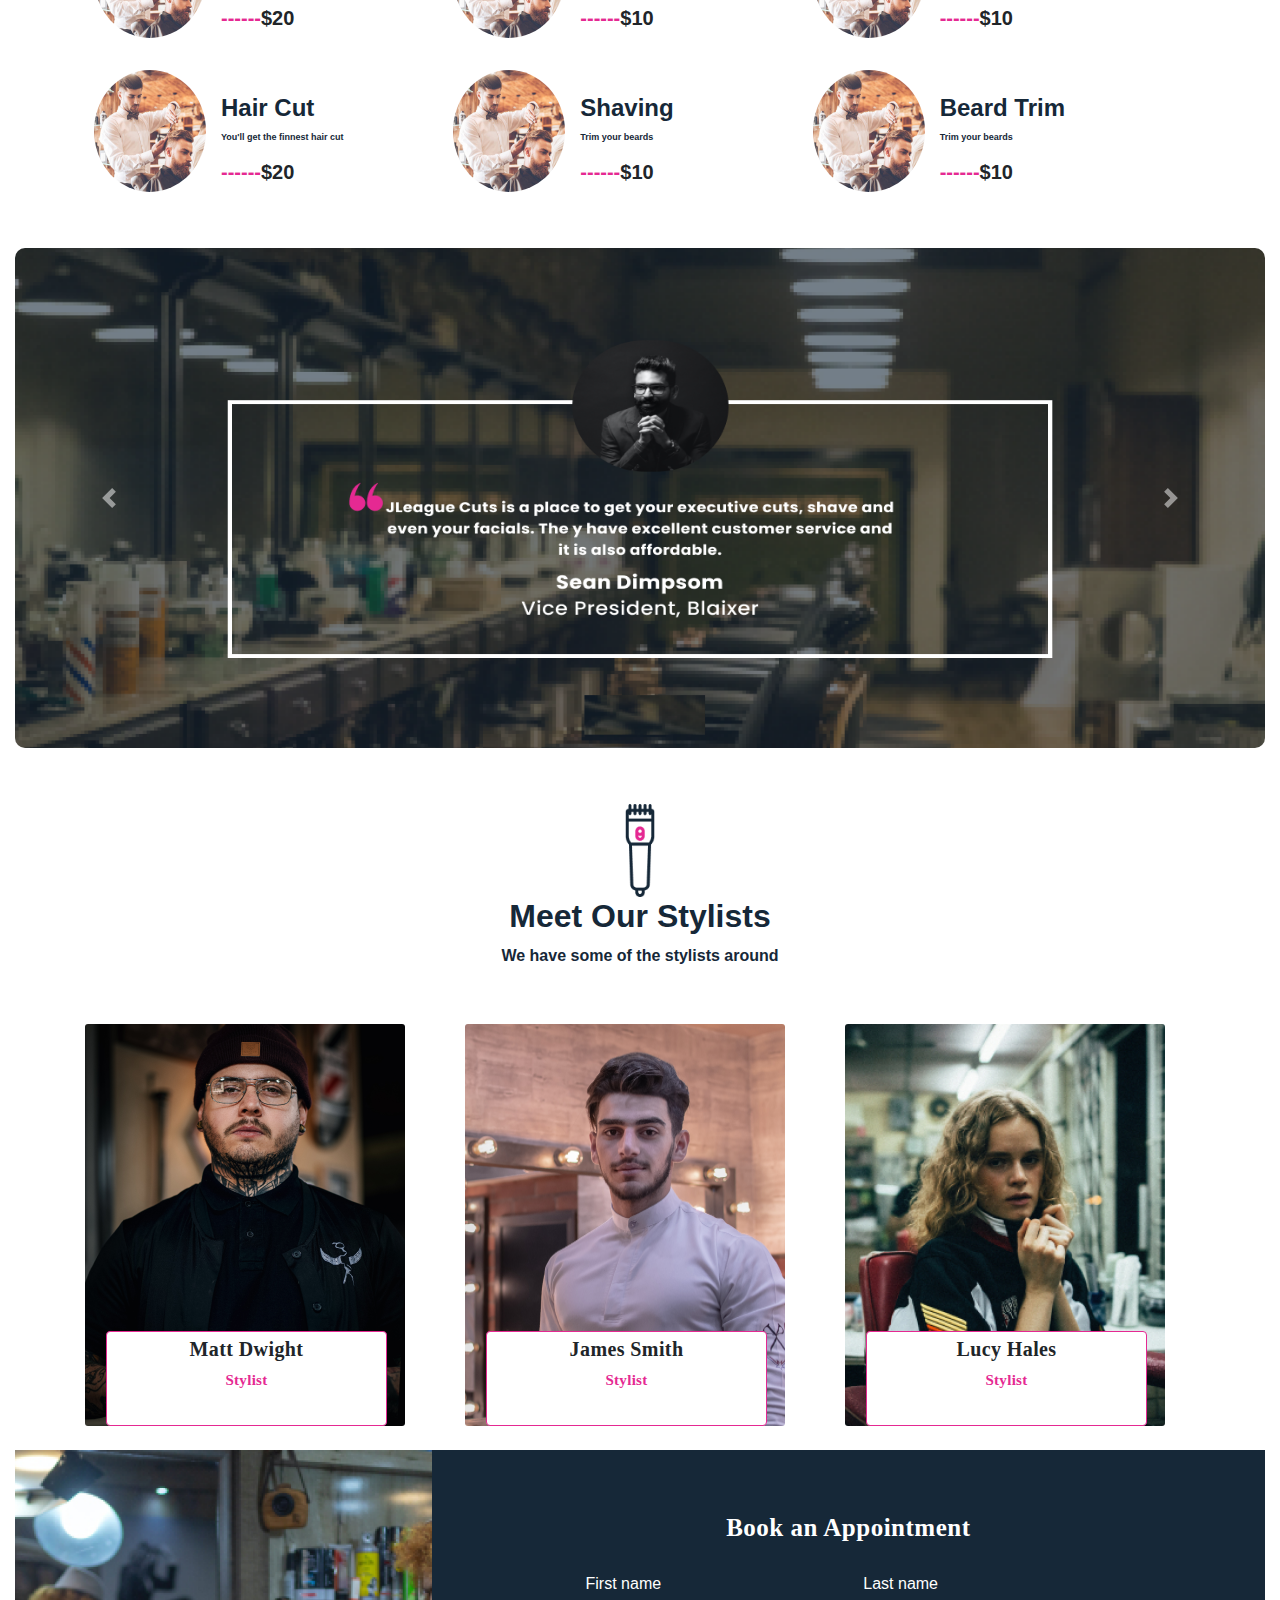
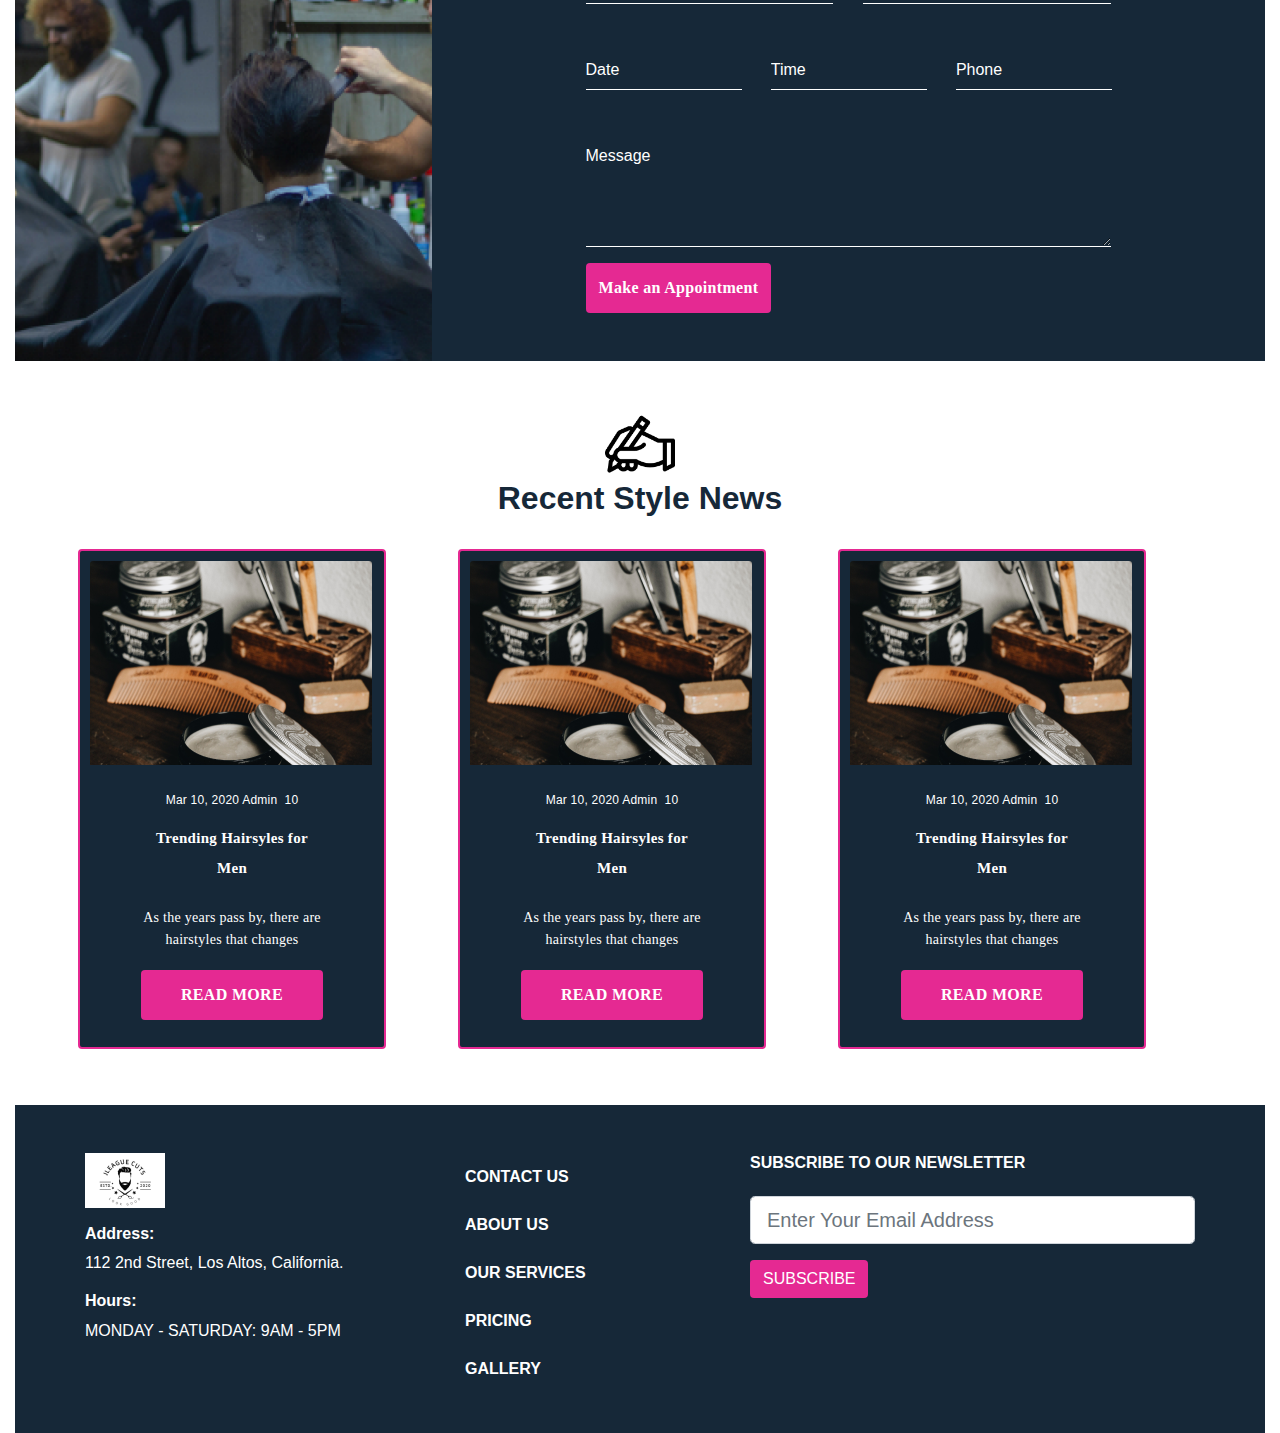
==== commit 5441cbc2: "Added the files" ====
--- a/index_v3.html
+++ b/index_v3.html
@@ -402,7 +402,7 @@
 
     <!-- #########################CAROUSEL SECTION############################### -->
 
-    <div id="carouselExampleCaptions" class="carousel slide" data-ride="carousel">
+    <!-- <div id="carouselExampleCaptions" class="carousel slide" data-ride="carousel">
         <ol class="carousel-indicators">
             <li data-target="#carouselExampleCaptions" data-slide-to="0" class="active"></li>
             <li data-target="#carouselExampleCaptions" data-slide-to="1"></li>
@@ -457,7 +457,41 @@
             <span class="carousel-control-next-icon" aria-hidden="true"></span>
             <span class="sr-only">Next</span>
         </a>
+    </div> -->
+
+    <div class="container-fluid">
+<div class="row">
+
+    <div class="col-md-12 mb-2">
+        <div id="carouselExampleControls" class="carousel slide" data-ride="carousel">
+            <div class="carousel-inner">
+                <div class="carousel-item active">
+                    <img style="border-radius: 10px;" class="d-block w-100" src="./images/Testimonial section.png"
+                        alt="First slide">
+                </div>
+                <div class="carousel-item">
+                    <img style="border-radius: 10px;" class="d-block w-100" src="./assets/Rectangle 5.png"
+                        alt="Second slide">
+                </div>
+                <div class="carousel-item">
+                    <img style="border-radius: 10px;" class="d-block w-100" src="./assets/Rectangle 5.png"
+                        alt="Third slide">
+                </div>
+            </div>
+            <a class="carousel-control-prev" href="#carouselExampleControls" role="button"
+                data-slide="prev">
+                <span class="carousel-control-prev-icon" aria-hidden="true"></span>
+                <span class="sr-only">Previous</span>
+            </a>
+            <a class="carousel-control-next" href="#carouselExampleControls" role="button"
+                data-slide="next">
+                <span class="carousel-control-next-icon" aria-hidden="true"></span>
+                <span class="sr-only">Next</span>
+            </a>
+        </div>
+
     </div>
+</div>
 
     <!-- ######################################################## -->
 
